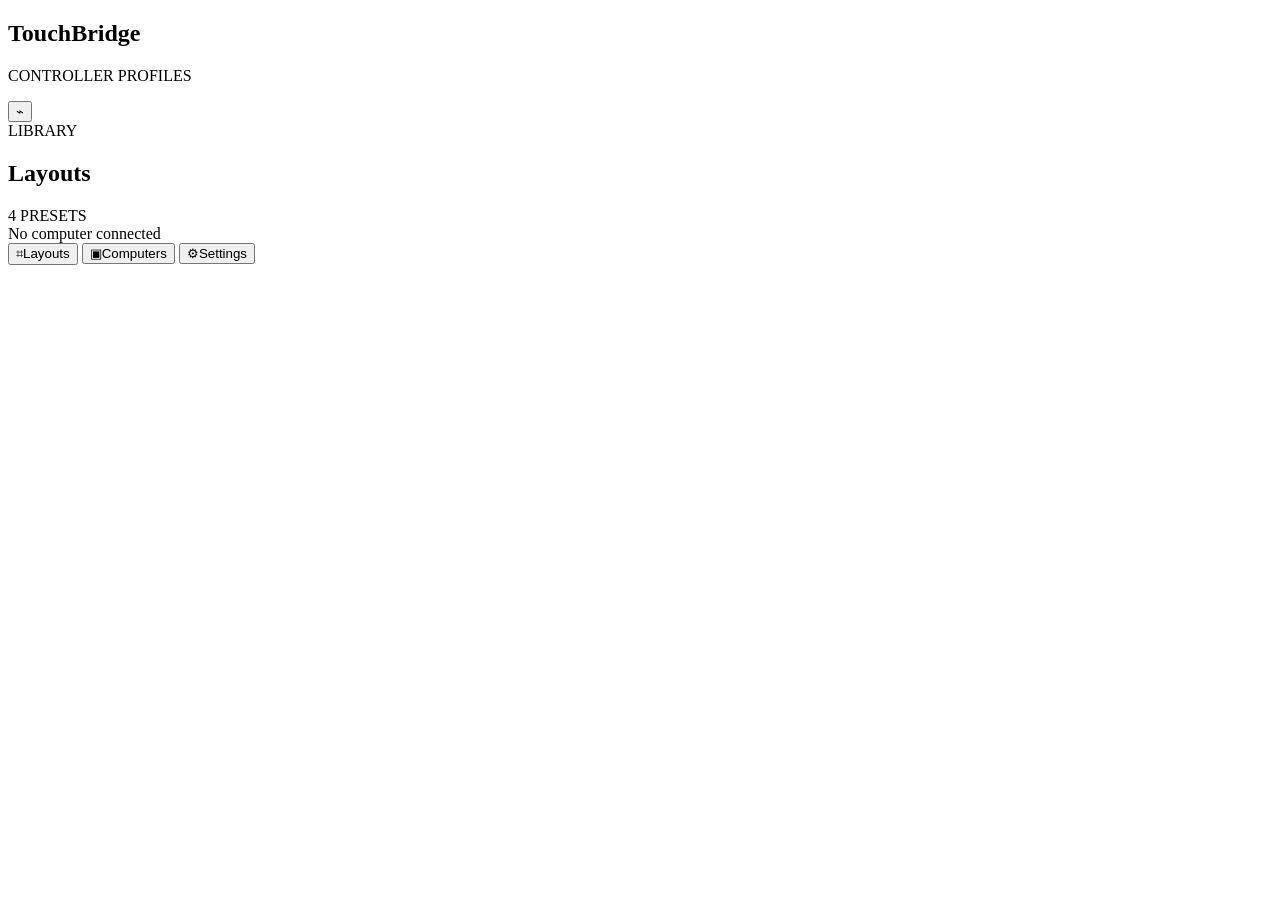
==== internal/web/web/index.html @ 08a502e6 "Initial TouchBridge release" ====
<!doctype html>
<html lang="en">
<head>
  <meta charset="utf-8">
  <meta name="viewport" content="width=device-width, initial-scale=1, viewport-fit=cover, maximum-scale=1, user-scalable=no">
  <meta name="theme-color" content="#0b0e13">
  <script src="/theme.js?v=0.5.2-alpha"></script>
  <meta name="description" content="A customizable landscape game controller for Windows and Linux, with mouse and keyboard tools.">
  <meta http-equiv="Content-Security-Policy" content="default-src 'self'; script-src 'self'; style-src 'self' 'unsafe-inline'; img-src 'self' data:; connect-src 'self' ws: wss: http: https:; object-src 'none'; base-uri 'none';">
  <link rel="manifest" href="/manifest.webmanifest">
  <link rel="icon" href="/icon.svg" type="image/svg+xml">
  <link rel="stylesheet" href="/app.css?v=0.5.2-alpha">
  <title>TouchBridge</title>
</head>
<body>
  <main class="app-shell">
    <section id="homeScreen" class="screen home-screen">
      <header class="home-header">
        <div class="brand-lockup">
          <div class="brand-mark" aria-hidden="true"><span></span><span></span></div>
          <div class="brand-copy"><h1>TouchBridge</h1><p>CONTROLLER PROFILES</p></div>
        </div>
        <button id="homeDevicesButton" class="icon-button home-device-shortcut" type="button" aria-label="Computers" title="Computers">⌁</button>
      </header>

      <section class="home-section">
        <div class="section-heading">
          <div><span class="eyebrow">LIBRARY</span><h2>Layouts</h2></div>
          <span id="libraryCount" class="subtle-count">4 PRESETS</span>
        </div>
        <div id="profileGrid" class="profile-grid">
        </div>
      </section>

      <span id="homeDeviceSummary" class="visually-hidden">No computer connected</span>
    </section>

    <section id="devicesScreen" class="screen sub-screen" hidden>
      <header class="screen-header"><div><span class="eyebrow">CONNECTIONS</span><h2>Computers</h2></div><span id="devicesConnectionBadge" class="tiny-status">OFFLINE</span></header>
      <div class="devices-intro"><p>Pair once. TouchBridge remembers this phone on that computer, so future connections won't need another PIN.</p><button id="scanButton" class="secondary-button" type="button">Scan network</button></div>
      <section class="device-section"><div class="section-heading"><h3>Remembered</h3><span class="subtle-count">ON THIS PHONE</span></div><div id="savedServerList" class="device-list"><p class="empty-state">No remembered computers yet.</p></div></section>
      <section class="device-section"><div class="section-heading"><h3>Nearby</h3><span class="subtle-count">LOCAL NETWORK</span></div><div id="serverList" class="device-list"><p class="empty-state">Scan to find a TouchBridge server.</p></div></section>
      <section id="pairCard" class="pair-card">
        <div><span class="eyebrow">FIRST-TIME PAIRING</span><h3 id="pairTitle">Connect a computer</h3><p id="pairDescription">Select a nearby PC, then enter the six-digit PIN shown in its TouchBridge terminal. You only need to do this once per phone.</p></div>
        <div class="manual-address-row"><input id="manualAddressInput" type="url" placeholder="http://192.168.1.20:8765" autocomplete="url"><button id="manualAddressButton" class="secondary-button" type="button">Use address</button></div>
        <div class="pin-row"><label class="visually-hidden" for="pinInput">Six digit pairing PIN</label><input id="pinInput" type="password" inputmode="numeric" autocomplete="one-time-code" placeholder="6-digit PIN" maxlength="6" pattern="[0-9]{6}" aria-label="Six digit PIN"><button id="connectButton" class="primary-button" type="button">Pair device</button><button id="disconnectButton" class="secondary-button" type="button" disabled>Disconnect</button></div>
        <p id="connectHint" class="hint" role="status">The PIN is only needed the first time. Your trusted device token is stored securely on Android.</p>
      </section>
      <p class="security-note">Connections use your local network. The current HTTP transport is unencrypted; use trusted private Wi-Fi and never expose the server to the public internet.</p>
    </section>

    <section id="controllerScreen" class="screen controller-screen" hidden>
      <div class="play-hud" aria-label="Connection status">
        <button id="latencyBadge" class="ping-indicator" type="button" title="Network round-trip time" aria-label="Network latency">
          <svg viewBox="0 0 24 24" aria-hidden="true"><path d="M3 12h3l2-5 4 10 2-5h7"/></svg>
          <span id="latencyValue">—</span>
        </button>
        <button id="connectionBadge" class="status-badge offline connection-pill" type="button" aria-label="Connection status. Open computer connections.">
          <span class="status-dot"></span><span id="statusText">Disconnected</span>
        </button>
      </div>
      <div id="controllerStageMount" class="stage-mount">
        <div id="gamepadStage" class="gamepad-stage" aria-label="Customizable virtual gamepad"><div class="stage-caption stage-left">MOVEMENT</div><div class="stage-caption stage-right">ACTIONS</div><div id="gamepadControls" class="gamepad-controls"></div></div>
      </div>
      <span id="gamepadSupport" class="visually-hidden">Controller preview. Connect a computer to send input.</span>
      <span id="controllerProfileName" class="visually-hidden">Xbox-style</span>
      <span id="controllerProfileSub" class="visually-hidden">GAME CONTROLLER</span>
      <span id="profileDescription" class="visually-hidden"></span>
      <select id="profileSelect" class="visually-hidden" aria-label="Controller layout">
        <option value="generic">Xbox-style</option><option value="gta">GTA V</option><option value="rdr2">Red Dead 2</option><option value="forza">Forza Horizon</option>
      </select>
      <button id="editLayoutButton" class="visually-hidden" type="button">Edit</button>
      <aside id="controllerSettingsPanel" hidden></aside>
    </section>

    <section id="editorScreen" class="screen editor-screen" hidden>
      <div id="editorStageMount" class="editor-stage-mount"></div><span id="editorProfileName" class="visually-hidden"></span>
      <div class="editor-hud editor-hud-top">
        <span class="editor-mode-label">EDIT LAYOUT</span>
        <div class="editor-hud-actions">
          <button id="editorGridButton" class="editor-icon-button" type="button" aria-pressed="false" title="Toggle grid" aria-label="Toggle grid">▦</button>
          <button id="editorSnapButton" class="editor-icon-button" type="button" aria-pressed="true" title="Toggle snap" aria-label="Toggle snap">⌗</button>
          <button id="editorMoreButton" class="editor-icon-button" type="button" aria-expanded="false" aria-controls="editorAdvancedPanel" title="More layout options" aria-label="More layout options"><svg viewBox="0 0 24 24" aria-hidden="true"><path d="M4 7h9M19 7h1M4 17h1M11 17h9"/><circle cx="16" cy="7" r="2"/><circle cx="8" cy="17" r="2"/></svg></button>
          <button id="editorDoneButton" class="editor-done-button" type="button">Done</button>
        </div>
      </div>
      <aside id="layoutEditor" class="layout-editor-float" hidden>
        <div class="layout-editor-title"><strong id="selectedControlName">Control</strong><span>Selected</span></div>
        <label class="compact-range"><span>Size <output id="controlSizeValue">46 px</output></span><input id="controlSize" class="range" type="range" min="32" max="190" step="2" value="46"></label>
        <label class="compact-range"><span>Opacity <output id="controlOpacityValue">100%</output></span><input id="controlOpacity" class="range" type="range" min="25" max="100" step="5" value="100"></label>

      </aside>
      <aside id="editorAdvancedPanel" class="editor-advanced-panel" hidden>
        <div class="settings-heading"><strong>Layout options</strong><button id="closeEditorAdvanced" class="text-button" type="button" aria-label="Close options">×</button></div>
        <div id="controlList" class="control-list" aria-label="Layout controls"></div>
        <label class="advanced-field">Button action<select id="controlAction" aria-label="Selected control action"></select></label>
        <label class="advanced-field">Label<input id="controlLabel" type="text" maxlength="12" placeholder="Control label"></label>
        <div class="editor-add-row"><select id="addControlAction" aria-label="New control type"></select><button id="addControlButton" class="secondary-button" type="button">Add</button></div>
        <div class="editor-advanced-actions">
          <button id="deleteControlButton" class="secondary-button danger-button" type="button">Remove selected</button>
          <button id="resetLayoutButton" class="secondary-button" type="button">Reset layout</button>
          <button id="exportLayoutButton" class="secondary-button" type="button">Export</button>
          <button id="importLayoutButton" class="secondary-button" type="button">Import</button>
        </div>
        <input id="importLayoutFile" type="file" accept="application/json,.json" hidden>
        <p id="editorStatus" class="setting-help" role="status">Changes are saved on this phone.</p>
      </aside>
    </section>

    <section id="settingsScreen" class="screen sub-screen settings-screen" hidden>
      <header class="screen-header"><div><span class="eyebrow">PREFERENCES</span><h2>Settings</h2></div></header>
      <section class="settings-group">
        <h3>Appearance</h3>
        <label class="settings-row" for="themeSelect"><span><strong>Theme</strong><small>Follow the system or force light or dark</small></span><select id="themeSelect" class="settings-select"><option value="system">System</option><option value="dark">Dark</option><option value="light">Light</option></select></label>
      </section>
      <section class="settings-group">
        <h3>Layouts</h3>
        <button id="settingsLayoutsButton" class="settings-link" type="button"><span><strong>Manage layouts</strong><small>Create custom layouts, duplicate or delete them</small></span><span>›</span></button>
      </section>
      <section class="settings-group">
        <h3>Controls</h3>
        <label class="settings-row" for="hapticsEnabled"><span><strong>Button haptics</strong><small>Vibrate briefly when a button is pressed</small></span><input id="hapticsEnabled" class="toggle-input" type="checkbox" checked></label>
        <label class="settings-row" for="triggerModeSelect"><span><strong>LT / RT behaviour</strong><small>Choose pressure-sensitive or digital input</small></span><select id="triggerModeSelect" class="settings-select"><option value="analog">Analog triggers</option><option value="digital">Digital buttons</option></select></label>
      </section>
      <section class="settings-group">
        <h3>Analog sticks</h3>
        <label class="settings-row" for="stickCenterMode"><span><strong>Stick centre</strong><small>Adaptive follows your first touch; fixed uses a permanent centre</small></span><select id="stickCenterMode" class="settings-select"><option value="adaptive">Adaptive</option><option value="fixed">Fixed</option></select></label>
        <label class="settings-range-row" for="centerRange"><span>Adaptive activation range <output id="centerRangeValue">48%</output></span><input id="centerRange" class="range" type="range" min="20" max="65" step="1" value="48"></label>
        <label class="settings-range-row" for="stickDeadzone"><span>Radial deadzone <output id="stickDeadzoneValue">8%</output></span><input id="stickDeadzone" class="range" type="range" min="0" max="25" step="1" value="8"></label>
        <label class="settings-row" for="stickCurve"><span><strong>Response curve</strong><small>How quickly the stick reaches full input</small></span><select id="stickCurve" class="settings-select"><option value="linear">Linear</option><option value="precision">Precision</option><option value="responsive">Responsive</option></select></label>
      </section>
      <section class="settings-group">
        <h3>Other input</h3>
        <button id="settingsToolsButton" class="settings-link" type="button"><span><strong>Mouse &amp; keyboard</strong><small>Optional desktop controls</small></span><span>›</span></button>
      </section>
      <p class="settings-footnote">Preferences are stored on this phone.</p>
    </section>

    <section id="layoutsScreen" class="screen sub-screen layouts-screen" hidden>
      <header class="screen-header"><button id="layoutsBackButton" class="text-button" type="button">← Back</button><div><span class="eyebrow">LAYOUTS</span><h2>Manage layouts</h2></div></header>
      <div class="devices-intro"><p>Create a layout for a game, or duplicate one and adapt it. New layouts start with the Xbox-style controls.</p><button id="newLayoutButton" class="secondary-button" type="button">New layout</button></div>
      <form id="newLayoutForm" class="layout-create" hidden>
        <label for="newLayoutName">Layout name</label>
        <div class="layout-create-row"><input id="newLayoutName" type="text" maxlength="30" autocomplete="off" placeholder="e.g. Elden Ring"><button class="primary-button" type="submit">Create</button><button id="cancelNewLayout" class="text-button" type="button">Cancel</button></div>
      </form>
      <section class="device-section">
        <div class="section-heading"><h3>Installed</h3><span id="layoutManageCount" class="subtle-count"></span></div>
        <div id="layoutList" class="layout-manage-list"></div>
      </section>
      <p id="layoutStatus" class="settings-footnote" role="status">Preset layouts can be duplicated but not deleted.</p>
    </section>

    <section id="toolsScreen" class="screen tools-screen" hidden>
      <header class="screen-header"><button id="toolsBackButton" class="text-button" type="button">← Back</button><div><span class="eyebrow">EXTRA CONTROLS</span><h2>Mouse & keyboard</h2></div></header>
      <nav class="mode-tabs" aria-label="Desktop tools"><button class="mode-tab active" type="button" data-view="mouseView">⌖ Mouse</button><button class="mode-tab" type="button" data-view="keyboardView">⌨ Keyboard</button></nav>
      <section id="mouseView" class="mode-view active-view"><div class="controller-title"><div><span class="eyebrow">POINTER CONTROL</span><h2>Touchpad</h2></div><span class="micro-label">DRAG TO MOVE</span></div><div id="touchpad" class="touchpad" role="application" aria-label="Touchpad. Drag to move the mouse."><div class="touchpad-sheen"></div><div class="touchpad-guides"><i></i><i></i><i></i></div><div class="touchpad-prompt"><span class="crosshair">⌖</span><span>Touch and move</span></div><div class="touchpad-indicator"></div></div><div class="click-row"><button class="click-zone" data-button="left" type="button"><span class="click-dot"></span>Left click</button><button class="click-zone" data-button="right" type="button"><span class="click-dot"></span>Right click</button></div><div class="utility-row"><button class="utility-button" data-button="middle" type="button">Middle click</button><button id="scrollUp" class="utility-button" type="button">↑ Scroll</button><button id="scrollDown" class="utility-button" type="button">↓ Scroll</button></div><div class="sensitivity-card"><div class="sensitivity-label"><span>Pointer sensitivity</span><output id="sensitivityValue">1.5×</output></div><input id="sensitivity" class="range" type="range" min="0.5" max="4" step="0.1" value="1.5"><div class="range-caption"><span>Precise</span><span>Fast</span></div></div><p class="gesture-note">Two fingers scroll. Tap to click, or hold a click zone while moving to drag.</p></section>
      <section id="keyboardView" class="mode-view"><div class="controller-title"><div><span class="eyebrow">KEY INPUT</span><h2>Keyboard</h2></div><span class="micro-label">PRESS AND HOLD</span></div><div class="keyboard-card"><div class="key-grid top-keys"><button class="key-button" data-key="ESC" type="button">Esc</button><button class="key-button" data-key="TAB" type="button">Tab</button><button class="key-button" data-key="CTRL" type="button">Ctrl</button><button class="key-button" data-key="ALT" type="button">Alt</button><button class="key-button" data-key="SHIFT" type="button">Shift</button><button class="key-button" data-key="ENTER" type="button">Enter</button><button class="key-button" data-key="BACKSPACE" type="button">⌫</button><button class="key-button" data-key="SPACE" type="button">Space</button></div><div class="keyboard-divider"><span>Navigation</span></div><div class="arrow-pad"><span></span><button class="key-button arrow-key" data-key="UP" type="button">↑</button><span></span><button class="key-button arrow-key" data-key="LEFT" type="button">←</button><button class="key-button arrow-key" data-key="DOWN" type="button">↓</button><button class="key-button arrow-key" data-key="RIGHT" type="button">→</button></div><div class="keyboard-divider"><span>WASD</span></div><div class="wasd-pad"><span></span><button class="key-button arrow-key" data-key="W" type="button">W</button><span></span><button class="key-button arrow-key" data-key="A" type="button">A</button><button class="key-button arrow-key" data-key="S" type="button">S</button><button class="key-button arrow-key" data-key="D" type="button">D</button></div></div><p class="gesture-note">Hold a key to keep it pressed. Release to send key-up.</p></section>
    </section>
  </main>
  <nav id="bottomNav" class="bottom-nav" aria-label="Main navigation">
    <button type="button" class="bottom-nav-item active" data-nav-screen="home" aria-current="page"><span class="bottom-nav-icon">⌗</span><span>Layouts</span></button>
    <button type="button" class="bottom-nav-item" data-nav-screen="devices"><span class="bottom-nav-icon">▣</span><span>Computers</span></button>
    <button type="button" class="bottom-nav-item" data-nav-screen="settings"><span class="bottom-nav-icon">⚙</span><span>Settings</span></button>
  </nav>
  <script src="/gamepad-core.js?v=0.5.2-alpha" defer></script>
  <script src="/app.js?v=0.5.2-alpha" defer></script>
</body>
</html>
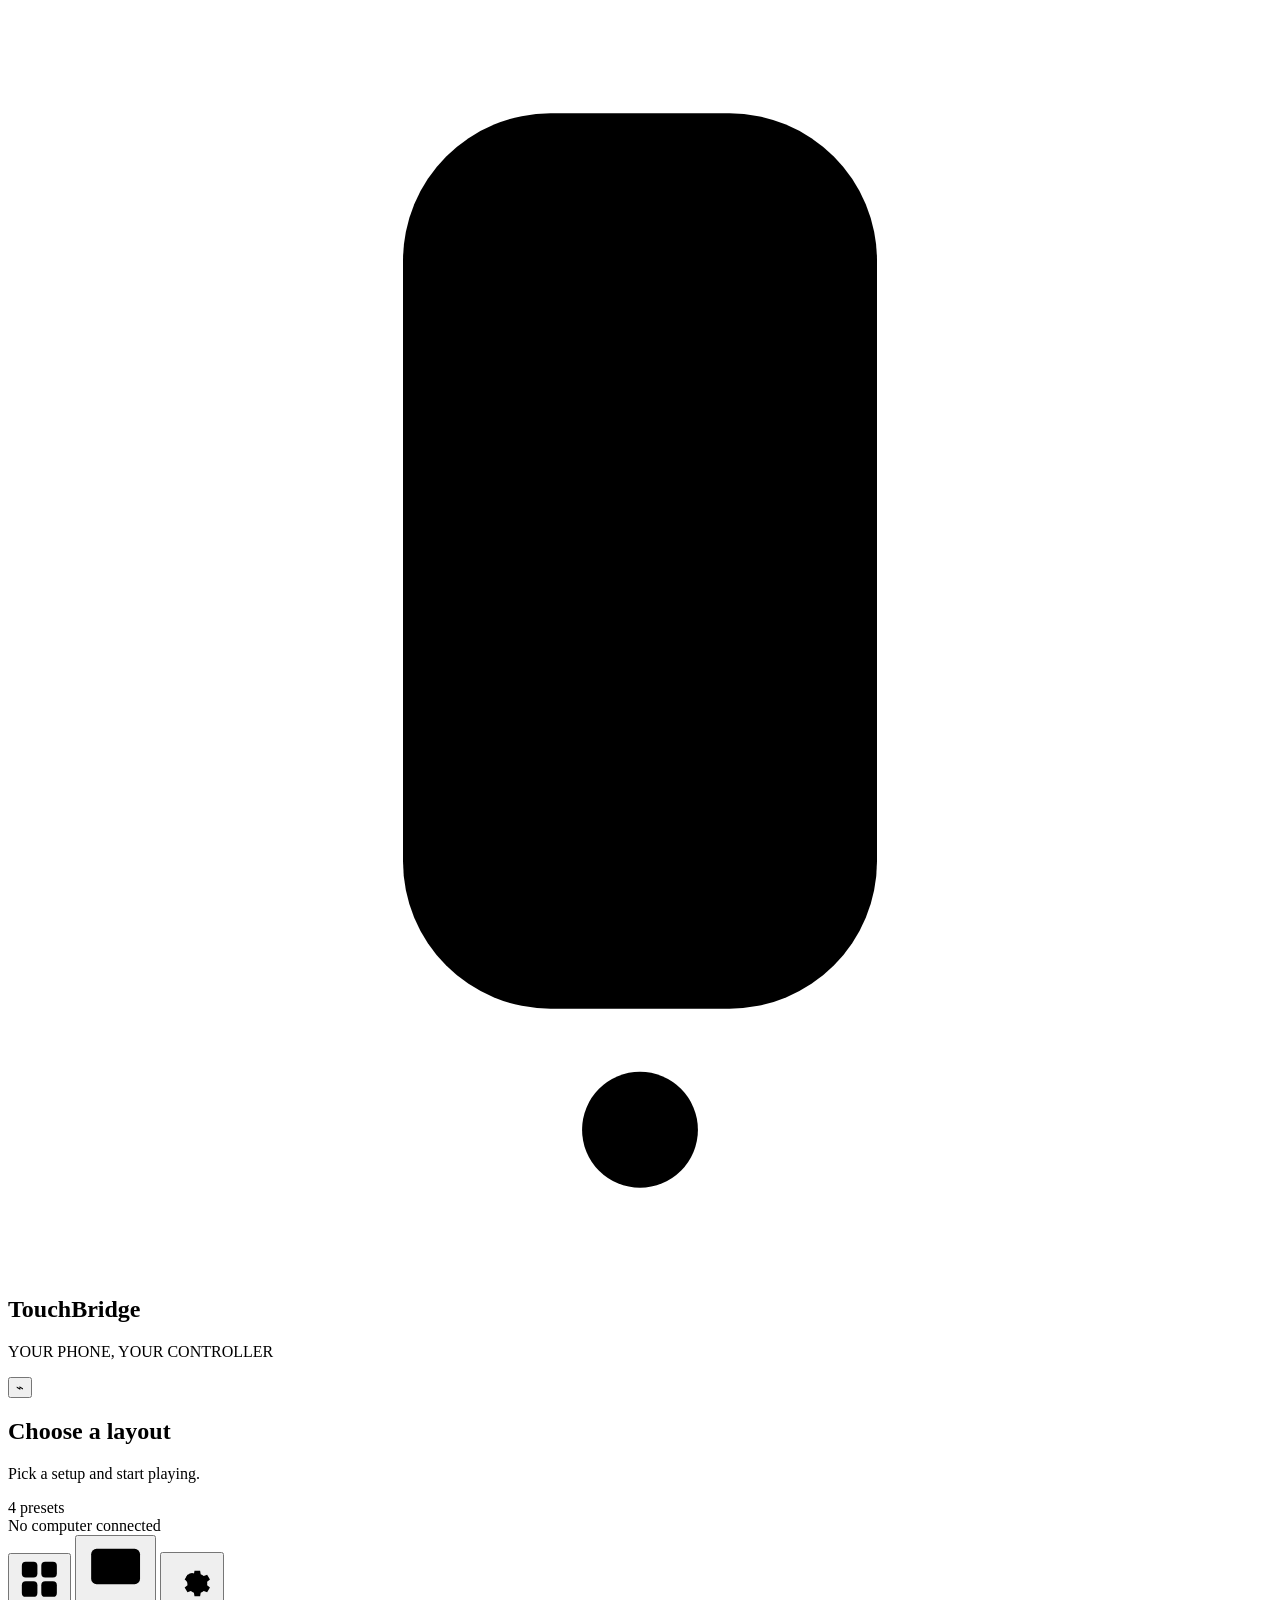
==== commit 70eb32db: "Prepare TouchBridge 0.9.0 UI redesign" ====
--- a/internal/web/web/index.html
+++ b/internal/web/web/index.html
@@ -2,14 +2,15 @@
 <html lang="en">
 <head>
   <meta charset="utf-8">
-  <meta name="viewport" content="width=device-width, initial-scale=1, viewport-fit=cover, maximum-scale=1, user-scalable=no">
-  <meta name="theme-color" content="#0b0e13">
-  <script src="/theme.js?v=0.5.2-alpha"></script>
+  <meta name="viewport" content="width=device-width, initial-scale=1, viewport-fit=cover">
+  <meta name="theme-color" content="#f7f5fa">
+  <script src="/theme.js?v=0.9.0-md3.2"></script>
   <meta name="description" content="A customizable landscape game controller for Windows and Linux, with mouse and keyboard tools.">
+  <meta name="touchbridge-version" content="0.9.0">
   <meta http-equiv="Content-Security-Policy" content="default-src 'self'; script-src 'self'; style-src 'self' 'unsafe-inline'; img-src 'self' data:; connect-src 'self' ws: wss: http: https:; object-src 'none'; base-uri 'none';">
   <link rel="manifest" href="/manifest.webmanifest">
   <link rel="icon" href="/icon.svg" type="image/svg+xml">
-  <link rel="stylesheet" href="/app.css?v=0.5.2-alpha">
+  <link rel="stylesheet" href="/app.css?v=0.9.0-md3.2">
   <title>TouchBridge</title>
 </head>
 <body>
@@ -17,16 +18,16 @@
     <section id="homeScreen" class="screen home-screen">
       <header class="home-header">
         <div class="brand-lockup">
-          <div class="brand-mark" aria-hidden="true"><span></span><span></span></div>
-          <div class="brand-copy"><h1>TouchBridge</h1><p>CONTROLLER PROFILES</p></div>
+          <div class="brand-mark" aria-hidden="true"><svg class="brand-mark-icon" viewBox="0 0 24 24" focusable="false"><rect x="7.5" y="2" width="9" height="17" rx="2.8"/><circle class="brand-mark-dot" cx="12" cy="21.3" r="1.1"/></svg></div>
+          <div class="brand-copy"><h1>TouchBridge</h1><p>YOUR PHONE, YOUR CONTROLLER</p></div>
         </div>
         <button id="homeDevicesButton" class="icon-button home-device-shortcut" type="button" aria-label="Computers" title="Computers">⌁</button>
       </header>
 
       <section class="home-section">
         <div class="section-heading">
-          <div><span class="eyebrow">LIBRARY</span><h2>Layouts</h2></div>
-          <span id="libraryCount" class="subtle-count">4 PRESETS</span>
+          <div><h2>Choose a layout</h2><p class="section-description">Pick a setup and start playing.</p></div>
+          <span id="libraryCount" class="subtle-count">4 presets</span>
         </div>
         <div id="profileGrid" class="profile-grid">
         </div>
@@ -36,14 +37,14 @@
     </section>
 
     <section id="devicesScreen" class="screen sub-screen" hidden>
-      <header class="screen-header"><div><span class="eyebrow">CONNECTIONS</span><h2>Computers</h2></div><span id="devicesConnectionBadge" class="tiny-status">OFFLINE</span></header>
-      <div class="devices-intro"><p>Pair once. TouchBridge remembers this phone on that computer, so future connections won't need another PIN.</p><button id="scanButton" class="secondary-button" type="button">Scan network</button></div>
-      <section class="device-section"><div class="section-heading"><h3>Remembered</h3><span class="subtle-count">ON THIS PHONE</span></div><div id="savedServerList" class="device-list"><p class="empty-state">No remembered computers yet.</p></div></section>
-      <section class="device-section"><div class="section-heading"><h3>Nearby</h3><span class="subtle-count">LOCAL NETWORK</span></div><div id="serverList" class="device-list"><p class="empty-state">Scan to find a TouchBridge server.</p></div></section>
+      <header class="screen-header"><div class="screen-header-copy"><span class="eyebrow">CONNECTION</span><h2>Connect a computer</h2><p class="screen-description">Use the same Wi-Fi network as your PC.</p></div><span id="devicesConnectionBadge" class="tiny-status">OFFLINE</span></header>
+      <div class="devices-intro"><div><h3>Find your PC</h3><p>Scan your network. Once paired, this phone will reconnect without asking for a PIN.</p></div><button id="scanButton" class="secondary-button" type="button">Scan network</button></div>
+      <section class="device-section"><div class="section-heading"><h3>Saved computers</h3></div><div id="savedServerList" class="device-list"><p class="empty-state">No saved computers yet. Pair once and they’ll appear here.</p></div></section>
+      <section class="device-section"><div class="section-heading"><h3>Nearby</h3><span class="subtle-count">ON YOUR NETWORK</span></div><div id="serverList" class="device-list"><p class="empty-state">Scan to find a TouchBridge server.</p></div></section>
       <section id="pairCard" class="pair-card">
-        <div><span class="eyebrow">FIRST-TIME PAIRING</span><h3 id="pairTitle">Connect a computer</h3><p id="pairDescription">Select a nearby PC, then enter the six-digit PIN shown in its TouchBridge terminal. You only need to do this once per phone.</p></div>
-        <div class="manual-address-row"><input id="manualAddressInput" type="url" placeholder="http://192.168.1.20:8765" autocomplete="url"><button id="manualAddressButton" class="secondary-button" type="button">Use address</button></div>
-        <div class="pin-row"><label class="visually-hidden" for="pinInput">Six digit pairing PIN</label><input id="pinInput" type="password" inputmode="numeric" autocomplete="one-time-code" placeholder="6-digit PIN" maxlength="6" pattern="[0-9]{6}" aria-label="Six digit PIN"><button id="connectButton" class="primary-button" type="button">Pair device</button><button id="disconnectButton" class="secondary-button" type="button" disabled>Disconnect</button></div>
+        <div class="pair-heading"><span class="eyebrow">PAIR MANUALLY</span><h3 id="pairTitle">Enter a computer address</h3><p id="pairDescription">If your PC doesn’t appear, enter the address shown in its TouchBridge window.</p></div>
+        <div class="manual-address-row"><label for="manualAddressInput">Computer address</label><div class="manual-address-controls"><input id="manualAddressInput" type="url" placeholder="http://192.168.1.20:8765" autocomplete="url"><button id="manualAddressButton" class="secondary-button" type="button">Use address</button></div></div>
+        <div class="pin-row"><label class="visually-hidden" for="pinInput">Six digit pairing PIN</label><input id="pinInput" type="password" inputmode="numeric" autocomplete="one-time-code" placeholder="6-digit PIN" maxlength="6" pattern="[0-9]{6}" aria-label="Six digit pairing PIN"><button id="connectButton" class="primary-button" type="button">Pair device</button><button id="disconnectButton" class="secondary-button" type="button" disabled>Disconnect</button></div>
         <p id="connectHint" class="hint" role="status">The PIN is only needed the first time. Your trusted device token is stored securely on Android.</p>
       </section>
       <p class="security-note">Connections use your local network. The current HTTP transport is unencrypted; use trusted private Wi-Fi and never expose the server to the public internet.</p>
@@ -51,9 +52,10 @@
 
     <section id="controllerScreen" class="screen controller-screen" hidden>
       <div class="play-hud" aria-label="Connection status">
+        <span id="playerBadge" class="player-badge" hidden>P1</span>
         <button id="latencyBadge" class="ping-indicator" type="button" title="Network round-trip time" aria-label="Network latency">
           <svg viewBox="0 0 24 24" aria-hidden="true"><path d="M3 12h3l2-5 4 10 2-5h7"/></svg>
-          <span id="latencyValue">—</span>
+          <span id="latencyValue">— ms</span>
         </button>
         <button id="connectionBadge" class="status-badge offline connection-pill" type="button" aria-label="Connection status. Open computer connections.">
           <span class="status-dot"></span><span id="statusText">Disconnected</span>
@@ -102,43 +104,98 @@
           <button id="exportLayoutButton" class="secondary-button" type="button">Export</button>
           <button id="importLayoutButton" class="secondary-button" type="button">Import</button>
         </div>
-        <input id="importLayoutFile" type="file" accept="application/json,.json" hidden>
+        <input id="importLayoutFile" type="file" accept=".json,application/json,text/json,text/plain,application/octet-stream" hidden>
         <p id="editorStatus" class="setting-help" role="status">Changes are saved on this phone.</p>
       </aside>
     </section>
 
     <section id="settingsScreen" class="screen sub-screen settings-screen" hidden>
-      <header class="screen-header"><div><span class="eyebrow">PREFERENCES</span><h2>Settings</h2></div></header>
-      <section class="settings-group">
-        <h3>Appearance</h3>
-        <label class="settings-row" for="themeSelect"><span><strong>Theme</strong><small>Follow the system or force light or dark</small></span><select id="themeSelect" class="settings-select"><option value="system">System</option><option value="dark">Dark</option><option value="light">Light</option></select></label>
-      </section>
-      <section class="settings-group">
-        <h3>Layouts</h3>
-        <button id="settingsLayoutsButton" class="settings-link" type="button"><span><strong>Manage layouts</strong><small>Create custom layouts, duplicate or delete them</small></span><span>›</span></button>
-      </section>
-      <section class="settings-group">
-        <h3>Controls</h3>
+      <header class="screen-header"><div class="screen-header-copy"><span class="eyebrow">PREFERENCES</span><h2>Settings</h2><p class="screen-description">Make TouchBridge feel right for you.</p></div></header>
+      <section class="settings-group">
+        <h3>Controller</h3>
+        <button id="settingsAppearanceButton" class="settings-link" type="button"><span class="settings-link-icon" aria-hidden="true"><svg viewBox="0 0 24 24"><circle cx="12" cy="12" r="4"/><path d="M12 2v2m0 16v2M4.93 4.93l1.42 1.42m11.3 11.3 1.42 1.42M2 12h2m16 0h2M4.93 19.07l1.42-1.42m11.3-11.3 1.42-1.42"/></svg></span><span class="settings-link-copy"><strong>Appearance</strong><small>Choose a colour theme</small></span><svg class="settings-chevron" viewBox="0 0 24 24" aria-hidden="true"><path d="m9 18 6-6-6-6"/></svg></button>
+        <button id="settingsControlsButton" class="settings-link" type="button"><span class="settings-link-icon" aria-hidden="true"><svg viewBox="0 0 24 24"><path d="M7 8h10a4 4 0 0 1 3.8 2.8l1 3.2a2.7 2.7 0 0 1-4.5 2.7L15 15H9l-2.3 1.7a2.7 2.7 0 0 1-4.5-2.7l1-3.2A4 4 0 0 1 7 8Z"/><path d="M7 11v4m-2-2h4m8-1h.01M18 14h.01"/></svg></span><span class="settings-link-copy"><strong>Buttons &amp; feedback</strong><small>Haptics, triggers and tilt steering</small></span><svg class="settings-chevron" viewBox="0 0 24 24" aria-hidden="true"><path d="m9 18 6-6-6-6"/></svg></button>
+        <button id="settingsSticksButton" class="settings-link" type="button"><span class="settings-link-icon" aria-hidden="true"><svg viewBox="0 0 24 24"><circle cx="12" cy="12" r="8"/><circle cx="12" cy="12" r="3"/><path d="M12 2v3m0 14v3M2 12h3m14 0h3"/></svg></span><span class="settings-link-copy"><strong>Stick response</strong><small>Centre, deadzone and sensitivity curve</small></span><svg class="settings-chevron" viewBox="0 0 24 24" aria-hidden="true"><path d="m9 18 6-6-6-6"/></svg></button>
+        <button id="settingsLayoutsButton" class="settings-link" type="button"><span class="settings-link-icon" aria-hidden="true"><svg viewBox="0 0 24 24"><rect x="3" y="3" width="8" height="8" rx="2"/><rect x="13" y="3" width="8" height="8" rx="2"/><rect x="3" y="13" width="8" height="8" rx="2"/><rect x="13" y="13" width="8" height="8" rx="2"/></svg></span><span class="settings-link-copy"><strong>Manage layouts</strong><small>Create, rename or duplicate a setup</small></span><svg class="settings-chevron" viewBox="0 0 24 24" aria-hidden="true"><path d="m9 18 6-6-6-6"/></svg></button>
+      </section>
+      <section class="settings-group">
+        <h3>Tools &amp; support</h3>
+        <button id="settingsToolsButton" class="settings-link" type="button"><span class="settings-link-icon" aria-hidden="true"><svg viewBox="0 0 24 24"><rect x="3" y="5" width="18" height="14" rx="2"/><path d="M7 9h.01M11 9h.01M15 9h.01M7 12h.01M11 12h.01M15 12h.01M8 15h8"/></svg></span><span class="settings-link-copy"><strong>Mouse &amp; keyboard</strong><small>Use your phone as a trackpad or keypad</small></span><svg class="settings-chevron" viewBox="0 0 24 24" aria-hidden="true"><path d="m9 18 6-6-6-6"/></svg></button>
+        <button id="settingsAboutButton" class="settings-link" type="button"><span class="settings-link-icon" aria-hidden="true"><svg viewBox="0 0 24 24"><circle cx="12" cy="12" r="9"/><path d="M12 11v5m0-8h.01"/></svg></span><span class="settings-link-copy"><strong>About TouchBridge</strong><small>Updates, connection details and help</small></span><svg class="settings-chevron" viewBox="0 0 24 24" aria-hidden="true"><path d="m9 18 6-6-6-6"/></svg></button>
+      </section>
+      <p class="settings-footnote">Preferences are stored on this phone.</p>
+    </section>
+
+    <section id="appearanceScreen" class="screen sub-screen settings-screen" hidden>
+      <header class="screen-header"><button id="appearanceBackButton" class="icon-button screen-back" type="button" aria-label="Back to settings"><svg viewBox="0 0 24 24" aria-hidden="true"><path d="m15 18-6-6 6-6"/></svg></button><div class="screen-header-copy"><span class="eyebrow">APPEARANCE</span><h2>Theme</h2></div></header>
+      <section class="settings-group">
+        <h3>Colour theme</h3>
+        <label class="settings-row" for="themeSelect"><span><strong>Theme</strong><small>Follow the system or choose a fixed palette</small></span><select id="themeSelect" class="settings-select"><option value="system">System</option><option value="dark">Dark</option><option value="amoled">AMOLED black</option><option value="light">Light</option></select></label>
+        <p class="setting-help">Dark uses a soft near-black background. AMOLED black uses true black for OLED displays.</p>
+      </section>
+    </section>
+
+    <section id="controlsScreen" class="screen sub-screen settings-screen" hidden>
+      <header class="screen-header"><button id="controlsBackButton" class="icon-button screen-back" type="button" aria-label="Back to settings"><svg viewBox="0 0 24 24" aria-hidden="true"><path d="m15 18-6-6 6-6"/></svg></button><div class="screen-header-copy"><span class="eyebrow">CONTROLS</span><h2>Buttons &amp; feedback</h2></div></header>
+      <section class="settings-group">
+        <h3>Feedback</h3>
         <label class="settings-row" for="hapticsEnabled"><span><strong>Button haptics</strong><small>Vibrate briefly when a button is pressed</small></span><input id="hapticsEnabled" class="toggle-input" type="checkbox" checked></label>
+        <label class="settings-row" for="keepScreenOn"><span><strong>Keep screen on</strong><small>Prevents the phone sleeping while the controller is open</small></span><input id="keepScreenOn" class="toggle-input" type="checkbox" checked></label>
+      </section>
+      <section class="settings-group">
+        <h3>Triggers</h3>
         <label class="settings-row" for="triggerModeSelect"><span><strong>LT / RT behaviour</strong><small>Choose pressure-sensitive or digital input</small></span><select id="triggerModeSelect" class="settings-select"><option value="analog">Analog triggers</option><option value="digital">Digital buttons</option></select></label>
-      </section>
-      <section class="settings-group">
-        <h3>Analog sticks</h3>
-        <label class="settings-row" for="stickCenterMode"><span><strong>Stick centre</strong><small>Adaptive follows your first touch; fixed uses a permanent centre</small></span><select id="stickCenterMode" class="settings-select"><option value="adaptive">Adaptive</option><option value="fixed">Fixed</option></select></label>
-        <label class="settings-range-row" for="centerRange"><span>Adaptive activation range <output id="centerRangeValue">48%</output></span><input id="centerRange" class="range" type="range" min="20" max="65" step="1" value="48"></label>
+        <p class="setting-help">Digital mode keeps full trigger pressure for compatibility and also reports LT/RT as buttons.</p>
+      </section>
+      <section class="settings-group">
+        <h3>Gyro steering</h3>
+        <label class="settings-row" for="gyroSteeringEnabled"><span><strong>Tilt to steer</strong><small>Uses the phone gyroscope with a steering-wheel control</small></span><input id="gyroSteeringEnabled" class="toggle-input" type="checkbox"></label>
+        <label class="settings-row" for="gyroInvert"><span><strong>Invert direction</strong><small>Swap left and right tilt if steering feels backwards</small></span><input id="gyroInvert" class="toggle-input" type="checkbox"></label>
+        <button id="gyroCalibrateButton" class="secondary-button gyro-calibrate" type="button">Calibrate level position</button>
+        <p id="gyroStatus" class="setting-help" role="status">Gyro steering activates when this layout contains a steering wheel.</p>
+      </section>
+    </section>
+
+    <section id="sticksScreen" class="screen sub-screen settings-screen" hidden>
+      <header class="screen-header"><button id="sticksBackButton" class="icon-button screen-back" type="button" aria-label="Back to settings"><svg viewBox="0 0 24 24" aria-hidden="true"><path d="m15 18-6-6 6-6"/></svg></button><div class="screen-header-copy"><span class="eyebrow">ANALOG STICKS</span><h2>Stick response</h2></div></header>
+      <section class="settings-group">
+        <h3>Position and feel</h3>
+        <label class="settings-row" for="stickCenterMode"><span><strong>Stick centre</strong><small>Adaptive moves the whole stick to your first touch; fixed keeps it in place</small></span><select id="stickCenterMode" class="settings-select"><option value="adaptive">Adaptive</option><option value="fixed">Fixed</option></select></label>
         <label class="settings-range-row" for="stickDeadzone"><span>Radial deadzone <output id="stickDeadzoneValue">8%</output></span><input id="stickDeadzone" class="range" type="range" min="0" max="25" step="1" value="8"></label>
         <label class="settings-row" for="stickCurve"><span><strong>Response curve</strong><small>How quickly the stick reaches full input</small></span><select id="stickCurve" class="settings-select"><option value="linear">Linear</option><option value="precision">Precision</option><option value="responsive">Responsive</option></select></label>
       </section>
-      <section class="settings-group">
-        <h3>Other input</h3>
-        <button id="settingsToolsButton" class="settings-link" type="button"><span><strong>Mouse &amp; keyboard</strong><small>Optional desktop controls</small></span><span>›</span></button>
-      </section>
-      <p class="settings-footnote">Preferences are stored on this phone.</p>
+    </section>
+
+    <section id="aboutScreen" class="screen sub-screen settings-screen" hidden>
+      <header class="screen-header"><button id="aboutBackButton" class="icon-button screen-back" type="button" aria-label="Back to settings"><svg viewBox="0 0 24 24" aria-hidden="true"><path d="m15 18-6-6 6-6"/></svg></button><div class="screen-header-copy"><span class="eyebrow">ABOUT</span><h2>TouchBridge</h2></div></header>
+      <section class="about-card">
+        <div class="about-mark" aria-hidden="true"><svg class="brand-mark-icon" viewBox="0 0 24 24" focusable="false"><rect x="7.5" y="2" width="9" height="17" rx="2.8"/><circle class="brand-mark-dot" cx="12" cy="21.3" r="1.1"/></svg></div>
+        <div><strong>TouchBridge</strong><span id="appVersionValue" class="about-version">Version 0.9.0</span></div>
+      </section>
+      <section class="settings-group">
+        <h3>Project</h3>
+        <button id="openRepositoryButton" class="settings-link" type="button"><span><strong>GitHub repository</strong><small>github.com/Spont-427/touchbridge-controller</small></span><svg class="settings-chevron" viewBox="0 0 24 24" aria-hidden="true"><path d="M7 17 17 7M8 7h9v9"/></svg></button>
+        <p class="setting-help">Controller profiles, layouts and input run locally. Only controller input is sent to a paired computer on your network.</p>
+      </section>
+      <section class="settings-group">
+        <h3>App updates</h3>
+        <div class="about-stat"><span>Update channel</span><strong>Stable releases</strong></div>
+        <button id="checkUpdatesButton" class="secondary-button update-button" type="button">Check for updates</button>
+        <button id="installUpdateButton" class="secondary-button update-button update-install-button" type="button" hidden>Download and install</button>
+        <p id="updateStatus" class="setting-help update-status" role="status">Updates are checked against the project's GitHub Releases.</p>
+      </section>
+      <section class="settings-group">
+        <h3>Diagnostics</h3>
+        <div class="about-stat"><span>Server version</span><strong id="aboutServerVersion">—</strong></div>
+        <div class="about-stat"><span>Connection</span><strong id="aboutConnectionState">Disconnected</strong></div>
+        <div class="about-stat"><span>Gamepad backend</span><strong id="aboutGamepadState">Unknown</strong></div>
+      </section>
+      <p class="settings-footnote">Windows and Linux desktop server · Android client</p>
     </section>
 
     <section id="layoutsScreen" class="screen sub-screen layouts-screen" hidden>
-      <header class="screen-header"><button id="layoutsBackButton" class="text-button" type="button">← Back</button><div><span class="eyebrow">LAYOUTS</span><h2>Manage layouts</h2></div></header>
-      <div class="devices-intro"><p>Create a layout for a game, or duplicate one and adapt it. New layouts start with the Xbox-style controls.</p><button id="newLayoutButton" class="secondary-button" type="button">New layout</button></div>
+      <header class="screen-header"><button id="layoutsBackButton" class="icon-button screen-back" type="button" aria-label="Back to settings"><svg viewBox="0 0 24 24" aria-hidden="true"><path d="m15 18-6-6 6-6"/></svg></button><div class="screen-header-copy"><span class="eyebrow">LAYOUTS</span><h2>Manage layouts</h2><p class="screen-description">Create a setup, then make it your own.</p></div></header>
+      <div class="devices-intro"><div><h3>Your layouts, your way</h3><p>New layouts start with a complete Xbox-style setup you can edit.</p></div><button id="newLayoutButton" class="secondary-button" type="button">New layout</button></div>
       <form id="newLayoutForm" class="layout-create" hidden>
         <label for="newLayoutName">Layout name</label>
         <div class="layout-create-row"><input id="newLayoutName" type="text" maxlength="30" autocomplete="off" placeholder="e.g. Elden Ring"><button class="primary-button" type="submit">Create</button><button id="cancelNewLayout" class="text-button" type="button">Cancel</button></div>
@@ -158,11 +215,11 @@
     </section>
   </main>
   <nav id="bottomNav" class="bottom-nav" aria-label="Main navigation">
-    <button type="button" class="bottom-nav-item active" data-nav-screen="home" aria-current="page"><span class="bottom-nav-icon">⌗</span><span>Layouts</span></button>
-    <button type="button" class="bottom-nav-item" data-nav-screen="devices"><span class="bottom-nav-icon">▣</span><span>Computers</span></button>
-    <button type="button" class="bottom-nav-item" data-nav-screen="settings"><span class="bottom-nav-icon">⚙</span><span>Settings</span></button>
+    <button type="button" class="bottom-nav-item active" data-nav-screen="home" aria-current="page"><span class="bottom-nav-icon" aria-hidden="true"><svg viewBox="0 0 24 24"><rect x="3" y="3" width="8" height="8" rx="2"/><rect x="13" y="3" width="8" height="8" rx="2"/><rect x="3" y="13" width="8" height="8" rx="2"/><rect x="13" y="13" width="8" height="8" rx="2"/></svg></span><span>Layouts</span></button>
+    <button type="button" class="bottom-nav-item" data-nav-screen="devices"><span class="bottom-nav-icon" aria-hidden="true"><svg viewBox="0 0 24 24"><rect x="3" y="4" width="18" height="13" rx="2"/><path d="M8 21h8M12 17v4"/></svg></span><span>Computers</span></button>
+    <button type="button" class="bottom-nav-item" data-nav-screen="settings"><span class="bottom-nav-icon" aria-hidden="true"><svg viewBox="0 0 24 24"><circle cx="12" cy="12" r="3"/><path d="m19.4 15 .1.1 1.4 1.1-1.4 2.4-1.7-.7a8 8 0 0 1-1.5.9l-.3 1.8h-2.8l-.3-1.8a8 8 0 0 1-1.5-.9l-1.7.7-1.4-2.4 1.4-1.1a7 7 0 0 1 0-1.8l-1.4-1.1 1.4-2.4 1.7.7a8 8 0 0 1 1.5-.9l.3-1.8h2.8l.3 1.8a8 8 0 0 1 1.5.9l1.7-.7 1.4 2.4-1.4 1.1a7 7 0 0 1 0 1.8Z"/></svg></span><span>Settings</span></button>
   </nav>
-  <script src="/gamepad-core.js?v=0.5.2-alpha" defer></script>
-  <script src="/app.js?v=0.5.2-alpha" defer></script>
+  <script src="/gamepad-core.js?v=0.9.0-md3.2" defer></script>
+  <script src="/app.js?v=0.9.0-md3.2" defer></script>
 </body>
 </html>
